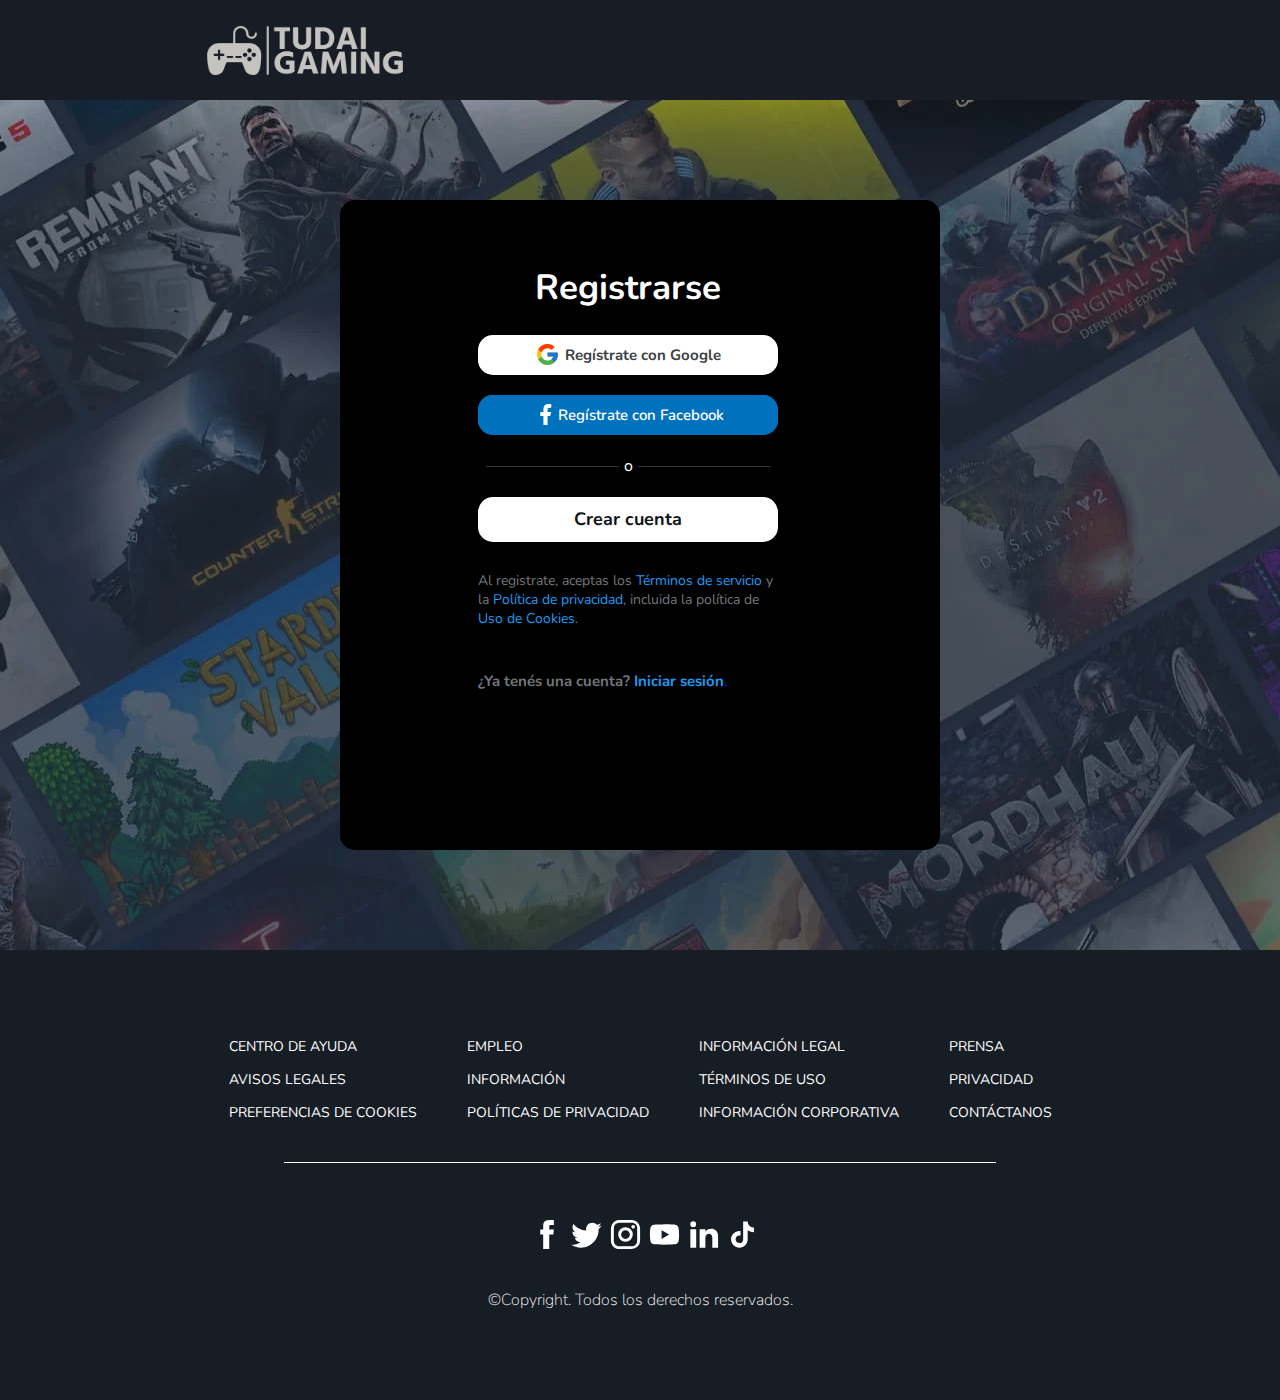
==== TP2/index.html @ 0b2557b2 "Se agrega TP2" ====
<!DOCTYPE html>
<html lang="en">

<head>
    <meta charset="UTF-8">
    <meta name="viewport" content="width=device-width, initial-scale=1.0">
    <title>TUDAI Gaming</title>
    <link rel="stylesheet" href="styles.css">
    <link
        href="https://fonts.googleapis.com/css2?family=Bodoni+Moda:ital,opsz@0,6..96;1,6..96&family=Fira+Sans:wght@700&family=Heebo:wght@900&family=Kanit:wght@700&family=Montserrat:wght@700&family=Nunito:ital,wght@0,300;0,400;1,400&family=Open+Sans:wght@800&family=Poppins:ital,wght@0,100;0,200;0,300;1,100&family=Roboto+Mono:ital,wght@0,100;0,200;0,300;1,300&family=Syne:wght@700&display=swap"
        rel="stylesheet">
<body>
    <header>
        <nav>
            <div class="logo">
                <img class="logo" src="./images/Logo.png" alt="Logo de la pagina">
            </div>
        </nav>
    </header>
    <main class="main-register">
        <section class="form-container">
            <div class="all-cont">

            <div class="cont">
                <form class="register-form">
                    
                    <h1>Registrarse</h1>
                    <div class="form-inputs">
                        <a class="a" href="home.html">
                            <div class="btn-content"> 
                            <svg class="icon-btn" xmlns="http://www.w3.org/2000/svg" width="128" height="128" viewBox="0 0 48 48"><path fill="#FFC107" d="M43.611 20.083H42V20H24v8h11.303c-1.649 4.657-6.08 8-11.303 8c-6.627 0-12-5.373-12-12s5.373-12 12-12c3.059 0 5.842 1.154 7.961 3.039l5.657-5.657C34.046 6.053 29.268 4 24 4C12.955 4 4 12.955 4 24s8.955 20 20 20s20-8.955 20-20c0-1.341-.138-2.65-.389-3.917z"/><path fill="#FF3D00" d="m6.306 14.691l6.571 4.819C14.655 15.108 18.961 12 24 12c3.059 0 5.842 1.154 7.961 3.039l5.657-5.657C34.046 6.053 29.268 4 24 4C16.318 4 9.656 8.337 6.306 14.691z"/><path fill="#4CAF50" d="M24 44c5.166 0 9.86-1.977 13.409-5.192l-6.19-5.238A11.91 11.91 0 0 1 24 36c-5.202 0-9.619-3.317-11.283-7.946l-6.522 5.025C9.505 39.556 16.227 44 24 44z"/><path fill="#1976D2" d="M43.611 20.083H42V20H24v8h11.303a12.04 12.04 0 0 1-4.087 5.571l.003-.002l6.19 5.238C36.971 39.205 44 34 44 24c0-1.341-.138-2.65-.389-3.917z"/></svg>
                            Regístrate con Google
                        </div>
                    </a>
                    <a class="btn-fb" href="home.html">
                        <div class="btn-fb">
                            <svg class="icon-btn" xmlns="http://www.w3.org/2000/svg" width="128" height="128" viewBox="0 0 24 24"><path fill="currentColor" d="M14 13.5h2.5l1-4H14v-2c0-1.03 0-2 2-2h1.5V2.14c-.326-.043-1.557-.14-2.857-.14C11.928 2 10 3.657 10 6.7v2.8H7v4h3V22h4v-8.5Z"/></svg>
                            Regístrate con Facebook
                        </div>
                    </a>
                    <div class="lines">
                        <div></div>
                        o
                        <div></div>
                    </div>
                    <a  class="create-acc" id="go1" >Crear cuenta</a>
                    <p class="terms">Al registrate, aceptas los <span>Términos de servicio</span> y la <span>Política de privacidad</span>, incluida la política
                        de <span>Uso de Cookies</span>.</p>
                        <p class="log">¿Ya tenés una cuenta? <a class="log" href="register.html"> <span>Iniciar sesión</span>.</a>
                        </p>
                    </div>
            </form>
            
            <form class="register-form-2">
                <div class="info-reg">
                    <div class="flecha-izq">
                        <svg xmlns="http://www.w3.org/2000/svg" width="20" height="20" viewBox="0 0 16 9"><path fill="currentColor" d="M12.5 5h-9c-.28 0-.5-.22-.5-.5s.22-.5.5-.5h9c.28 0 .5.22.5.5s-.22.5-.5.5Z"/><path fill="currentColor" d="M6 8.5a.47.47 0 0 1-.35-.15l-3.5-3.5c-.2-.2-.2-.51 0-.71L5.65.65c.2-.2.51-.2.71 0c.2.2.2.51 0 .71L3.21 4.51l3.15 3.15c.2.2.2.51 0 .71c-.1.1-.23.15-.35.15Z"/></svg>
                    </div>
                    <div><h5 class="step">Paso 1 de 3</h5></div>
                </div>
                <h1 class="create">Crea tu cuenta</h1>
                <div class="form-inputs">
                    <form >
                        <label>Nombre</label>
                        <input class="ipt" type="email" name=""  placeholder="Ingresá tu nombre"  required>
                        <label>Apellido</label>
                        <input class="ipt" type="email" name=""  placeholder="Ingresá tu apellido" required>
                        <p class="terms"><span>TUDAI Gaming</span> podrá usar tu información de contacto, como tu dirección de correo electrónico.
                            <span>Más información</span>.</p>
                        <a  class="create-acc" id="go2">Siguiente</a>
                    </form>
                   
                       
                    </div>
                </form>
                <form class="register-form-3">
                    <div class="info-reg">
                        <div class="flecha-izq2">
                            <svg xmlns="http://www.w3.org/2000/svg" width="20" height="20" viewBox="0 0 16 9"><path fill="currentColor" d="M12.5 5h-9c-.28 0-.5-.22-.5-.5s.22-.5.5-.5h9c.28 0 .5.22.5.5s-.22.5-.5.5Z"/><path fill="currentColor" d="M6 8.5a.47.47 0 0 1-.35-.15l-3.5-3.5c-.2-.2-.2-.51 0-.71L5.65.65c.2-.2.51-.2.71 0c.2.2.2.51 0 .71L3.21 4.51l3.15 3.15c.2.2.2.51 0 .71c-.1.1-.23.15-.35.15Z"/></svg>
                        </div>
                        <div><h5 class="step">Paso 2 de 3</h5></div>
                    </div>
                    <h1 class="create">Crea tu cuenta</h1>
                    <div class="form-inputs">
                        <form >
                            <label class="nn">Nickname (Opcional)</label>
                            <input class="ipt" type="email" name="" " placeholder="Ingresá tu nickname"  required>
                            <label>Edad</label>
                            <input class="ipt" type="email" name=""  placeholder="Ingresá tu edad" required>
                            <p class="terms"><span>TUDAI Gaming</span> usa estos datos para personalizar tu experiencia y recomendaciones de juegos. </p>
                            <a  class="create-acc" id="go3">Siguiente</a>
                        </form>
                       
        </div>
        <form class="register-form-4">
            <div class="info-reg">
                <div class="flecha-izq3">
                    <svg xmlns="http://www.w3.org/2000/svg" width="20" height="20" viewBox="0 0 16 9"><path fill="currentColor" d="M12.5 5h-9c-.28 0-.5-.22-.5-.5s.22-.5.5-.5h9c.28 0 .5.22.5.5s-.22.5-.5.5Z"/><path fill="currentColor" d="M6 8.5a.47.47 0 0 1-.35-.15l-3.5-3.5c-.2-.2-.2-.51 0-.71L5.65.65c.2-.2.51-.2.71 0c.2.2.2.51 0 .71L3.21 4.51l3.15 3.15c.2.2.2.51 0 .71c-.1.1-.23.15-.35.15Z"/></svg>
                </div>
                <div><h5 class="step">Paso 3 de 3</h5></div>
            </div>
            <div class="form4-cont">

                <h1 class="create">Ya falta poco...</h1>
                <div class="form-inputs">
                    <form >
                        <label >E-mail</label>
                        <input class="ipt" type="email" name="" " placeholder="Ingresá tu e-mail"  required>
                        <label>Contraseña</label>
                        <input class="ipt" type="password" name=""  placeholder="Ingresá tu contraseña" required>
                        <label class="nn">Repetir contraseña</label>
                        <input class="ipt" type="password" name=""  placeholder="Ingresá tu contraseña nuevamente" required>
                   
                       <!-- <a  class="create-acc" href="home.html">Crear cuenta</a>!-->
                        <a class="button" id="q">Crear cuenta</a>
                        <div class="loader">
                          <div class="check">
                            <span class="check-one"></span>
                            <span class="check-two"></span>
                          </div>
                        </div>

                    </form>
                </div>
                </div>

        </section>
    </main>
    <footer>
        <div class="links">
            

            <div class="links-1">
                <p>Centro de Ayuda</p>  
                <p>Avisos legales</p>
                <p>Preferencias de Cookies</p>
            </div>
            <div class="links-1">
                <p>Empleo</p>
                <p>Información</p>
                <p>Políticas de privacidad</p>
            </div>
            <div class="links-1">
                <p>Información legal</p>
                <p>Términos de uso</p>
                <p>Información corporativa</p>
            </div>
            <div class="links-1">
                <p>Prensa</p>
                <p>Privacidad</p>
                <p>Contáctanos</p>
            </div>
        </div>
    </div>
        <div class="line-footer"></div>
        <div class="socials">
            <ul>
                <li><svg xmlns="http://www.w3.org/2000/svg" width="35" height="35" viewBox="-7 -2 24 24"><path fill="currentColor" d="M2.046 3.865v2.748H.032v3.36h2.014v9.986H6.18V9.974h2.775s.26-1.611.386-3.373H6.197V4.303c0-.343.45-.805.896-.805h2.254V0H6.283c-4.34 0-4.237 3.363-4.237 3.865z"/></svg></li>
                <li><svg xmlns="http://www.w3.org/2000/svg" width="35" height="35" viewBox="0 0 24 24"><path fill="currentColor" d="M22.46 6c-.77.35-1.6.58-2.46.69c.88-.53 1.56-1.37 1.88-2.38c-.83.5-1.75.85-2.72 1.05C18.37 4.5 17.26 4 16 4c-2.35 0-4.27 1.92-4.27 4.29c0 .34.04.67.11.98C8.28 9.09 5.11 7.38 3 4.79c-.37.63-.58 1.37-.58 2.15c0 1.49.75 2.81 1.91 3.56c-.71 0-1.37-.2-1.95-.5v.03c0 2.08 1.48 3.82 3.44 4.21a4.22 4.22 0 0 1-1.93.07a4.28 4.28 0 0 0 4 2.98a8.521 8.521 0 0 1-5.33 1.84c-.34 0-.68-.02-1.02-.06C3.44 20.29 5.7 21 8.12 21C16 21 20.33 14.46 20.33 8.79c0-.19 0-.37-.01-.56c.84-.6 1.56-1.36 2.14-2.23Z"/></svg></li>
                <li><svg xmlns="http://www.w3.org/2000/svg" width="35" height="35" viewBox="0 0 24 24"><path fill="currentColor" d="M7.8 2h8.4C19.4 2 22 4.6 22 7.8v8.4a5.8 5.8 0 0 1-5.8 5.8H7.8C4.6 22 2 19.4 2 16.2V7.8A5.8 5.8 0 0 1 7.8 2m-.2 2A3.6 3.6 0 0 0 4 7.6v8.8C4 18.39 5.61 20 7.6 20h8.8a3.6 3.6 0 0 0 3.6-3.6V7.6C20 5.61 18.39 4 16.4 4H7.6m9.65 1.5a1.25 1.25 0 0 1 1.25 1.25A1.25 1.25 0 0 1 17.25 8A1.25 1.25 0 0 1 16 6.75a1.25 1.25 0 0 1 1.25-1.25M12 7a5 5 0 0 1 5 5a5 5 0 0 1-5 5a5 5 0 0 1-5-5a5 5 0 0 1 5-5m0 2a3 3 0 0 0-3 3a3 3 0 0 0 3 3a3 3 0 0 0 3-3a3 3 0 0 0-3-3Z"/></svg></li>
                <li><svg xmlns="http://www.w3.org/2000/svg" width="35" height="35" viewBox="0 0 24 24"><path fill="currentColor" d="m10 15l5.19-3L10 9v6m11.56-7.83c.13.47.22 1.1.28 1.9c.07.8.1 1.49.1 2.09L22 12c0 2.19-.16 3.8-.44 4.83c-.25.9-.83 1.48-1.73 1.73c-.47.13-1.33.22-2.65.28c-1.3.07-2.49.1-3.59.1L12 19c-4.19 0-6.8-.16-7.83-.44c-.9-.25-1.48-.83-1.73-1.73c-.13-.47-.22-1.1-.28-1.9c-.07-.8-.1-1.49-.1-2.09L2 12c0-2.19.16-3.8.44-4.83c.25-.9.83-1.48 1.73-1.73c.47-.13 1.33-.22 2.65-.28c1.3-.07 2.49-.1 3.59-.1L12 5c4.19 0 6.8.16 7.83.44c.9.25 1.48.83 1.73 1.73Z"/></svg></svg></li>
                <li><svg xmlns="http://www.w3.org/2000/svg" width="35" height="35" viewBox="0 0 24 24"><path fill="currentColor" d="M6.94 5a2 2 0 1 1-4-.002a2 2 0 0 1 4 .002ZM7 8.48H3V21h4V8.48Zm6.32 0H9.34V21h3.94v-6.57c0-3.66 4.77-4 4.77 0V21H22v-7.93c0-6.17-7.06-5.94-8.72-2.91l.04-1.68Z"/></svg></li>
                <li><svg xmlns="http://www.w3.org/2000/svg" width="35" height="35" viewBox="0 0 24 24"><path fill="currentColor" d="M16.6 5.82s.51.5 0 0A4.278 4.278 0 0 1 15.54 3h-3.09v12.4a2.592 2.592 0 0 1-2.59 2.5c-1.42 0-2.6-1.16-2.6-2.6c0-1.72 1.66-3.01 3.37-2.48V9.66c-3.45-.46-6.47 2.22-6.47 5.64c0 3.33 2.76 5.7 5.69 5.7c3.14 0 5.69-2.55 5.69-5.7V9.01a7.35 7.35 0 0 0 4.3 1.38V7.3s-1.88.09-3.24-1.48z"/></svg></li>
            </ul>
        </div>
        <p class="copy">©Copyright. Todos los derechos reservados.</p>
    </footer>
    <script src="./js/main.js"></script>
    <script src="./js/form.js"></script>

</body>

</html>
---- TP2/styles.css ----
body{
    margin: 0;
    height: 500PX;
    font-family: 'Nunito';
}


nav  {
    background-color: rgb(23, 28, 37);
    min-height: 100px;
    height: 11%;
    display: flex;
    align-items: center;
}

.logo{
    width: 196px;
    height: 49px;
    padding: 0 14%;
}
.main-register{
    height: 170%;
    display: flex;
    justify-content: center;
    align-items: center;
    background-image: url(./images/form-bg.png);
    background-position: 50%;
}

.form-container{
    background-color: black;
    color: white;
    border-radius: 15px;
    height: 115%;
    max-height: 650px;
    width:600px;
    max-width: 600px;
    display: flex;
    justify-content: center;
    align-items: center;
}

.form-inputs{
    display: flex;
    align-items: center;
    flex-direction: column;
    margin-bottom: 20%;
    gap:20px;
}

.button, .btn-fb, .btn-content, .create-acc{
    background-color: white;
    border-style: none;
    border-radius: 15px;
    width: 300px;
    max-width: 400px;
    color: #3C4043;
    font-size: 15px;
    font-weight: bold;
    min-height: 40px;
}
a{
    text-decoration: none;
    text-align: center;
    vertical-align: center;
}

.a{
    display: flex;
    justify-content: center;
    align-items: center;
}

.create-acc{
    display: flex;
    justify-content: center;
    align-items: center;
    color: #0f1419;
    min-height: 45px;
    font-size: 18px;
   
}

.icon-btn{
    width: 25px;
    height: 25px;
}
.btn-content{
    display: flex;
    align-items: center;
    justify-content: center;
    gap:5px;
}

.btn-fb{
    background-color: #0071BC;
    color: white;
    font-weight: 600;
    display: flex;
    justify-content: center;
    align-items: center;
}

.form-container h1, h5, p{
    text-align: center;
}

.form-container h1{
    font-size: 35px;
}


form p{
    width:300px;
    text-align: left;
    font-weight: 400;
    font-size:14px;
    color: #71767b;
    margin-top: 3%;
}

.log{
    font-size: 15px;
}

form span{
    color: #1d9bf0;
}

.log{
    background: none;
    font-weight: 100;
}
.lines{
    display: flex;
    gap:5px;
}

.lines div{
    border: solid rgb(51, 54, 57) 0.1px;
    border-bottom: 0px;
    border-left: 0px;
    border-right: 0px;
    width: 133px;
    margin-top: 4%;
}



footer{
    background-color:#171D25 ;
    color: white;
    min-height: 450px;
    max-height:600px;
    display: flex;
    flex-direction: column;
    justify-content: center;
    align-items: center;
    font-weight: 400;
}

.links{
    display: flex;
    align-items: center;
    gap:50px;
    text-transform: uppercase;
    font-size: 14px;
}

.links-1 p{
    text-align: left;
}

.logo img{
    width: 196px;
    height: 49px;
}

.line-footer{
    border: solid rgb(255, 255, 255) 1px;
    border-bottom: 0px;
    border-left: 0px;
    border-right: 0px;
    width: 55.7%;
    margin-top: 2%;
}

.socials{
    display: flex;
    justify-content: center;
    margin-right: 2.4%;
    margin-bottom: -0.1%;
}

.socials ul{
    display: flex;
    list-style: none;
    margin-top: 20%;
    gap: 4px;
}

.copy{
    font-weight: 100;
}

.ipt{
    font-family: 'Nunito';
    background: none;
    border: 1px solid rgb(51, 54, 57);
    width: 300px;
    height:48px;
    border-radius: 5px;
    font-size:17px;
    font-weight: bold;
    color: #e7e9ea;
    font-weight:400;
}

::placeholder {
    padding-left: 3%;
}

.log{
    font-weight: 700;
}


.all-cont{
    overflow: hidden;
}

#log-in-form{
    margin-right: 4%;
}

.cont{
    display: flex;
    width: 200%;
    gap: 310px;
    margin-left: 23%;
    height: 568px;  
    transition: all 0.3s ease;
}


.info-reg{
    display: flex;
    width: fit-content;
    margin-left: -40%;
    gap: 13px;
    margin-top: -4%;
    margin-left: -45%;
}

.info-reg2{
    display: flex;
    width: fit-content;
    margin-left: -40%;
    gap: 13px;
    margin-top:-3%;
    margin-left: -45%;
}

.flecha-izq svg{
    height:45px;
    width: 45px;
}

.flecha-izq2 svg{
    height:45px;
    width: 45px;
}

.flecha-izq3 svg{
    height:45px;
    width: 45px;
}


.flecha-izq, .flecha-izq2, .flecha-izq3:hover{
    cursor: pointer;
}

.step{
    font-size: 20px;
    text-align: left;
    margin-top: 9%;
}

.create{
    margin-left: -25%;
    margin-bottom: 3%;
}

label{
    width: 80px;
    margin-bottom: -5%;
    margin-right: 70%;
}
.nn{
    width: 180px;
    margin-right: 40%;

}

.form4-cont{
    margin-top: -17%;
}

input[type="text"]
{
margin-left: 30px;
}

span:hover{
    text-decoration: underline;
    cursor: pointer;
}

.links .links-1 p:hover{
    text-decoration: underline;
    cursor: pointer;
}
@media (max-width: 958px) {
    footer{
        display: none;
    }}

.button {
    position: relative;
    display: flex;
    justify-content: center;
    align-items: center;
    width: 300px;

    height: 40px;
    border-radius: 15px;
    background-color: #1c89ff;
    border: solid 1px transparent;
    color: #fff;
    font-size: 18px;
    font-weight: 500;
    cursor: pointer;
    transition: all .1s ease-in-out;
    &:hover {
      background-color: transparent;
      border-color: #fff;
      transition: all .1s ease-in-out;
    }
    
  }
  
  
  .loader {
    display: flex;
    justify-content: center;
    align-items: center;
    width: 50px;
    height: 50px;
    background: transparent; 
    margin: 30px auto 0 auto;
    border: solid 2px #424242;
    border-top: solid 2px #1c89ff;
    border-radius: 50%;
    opacity: 0;
  }
  
  .check {
    width: 100%;
    height: 100%;
    display: flex;
    flex-direction: column;
    justify-content: center;
    align-items: center;
    transform: translate3d(-4px,50px,0);
    opacity: 0;
}

.check .check-one {
    display: block;
    width: 10px;
    height: 2px;
    background-color: #fff;
    transform: rotate(45deg);
  }
  .check .check-two {
    display: block;
    width: 20px;
    height: 2px;
    background-color: #fff;
    transform: rotate(-45deg) translate3d(14px, -4px, 0);
    transform-origin: 100%;
  }
  
  .loader.active {
    animation: loading 2s ease-in-out; 
    animation-fill-mode: forwards;
  }
  
  .check.active {
    opacity: 1;
    transform: translate3d(-4px,4px,0);
    transition: all .5s cubic-bezier(.49, 1.74, .38, 1.74);
    transition-delay: .2s;
  }
  
  @keyframes loading {
    30% {
      opacity:1; 
    }
    
    85% {
      opacity:1;
      transform: rotate(1080deg);
      border-color: #262626;
    }
    100% {
      opacity:1;
      transform: rotate(1080deg);
       border-color: #1c89ff;
    }
  }

a:hover{
    cursor: pointer;
}
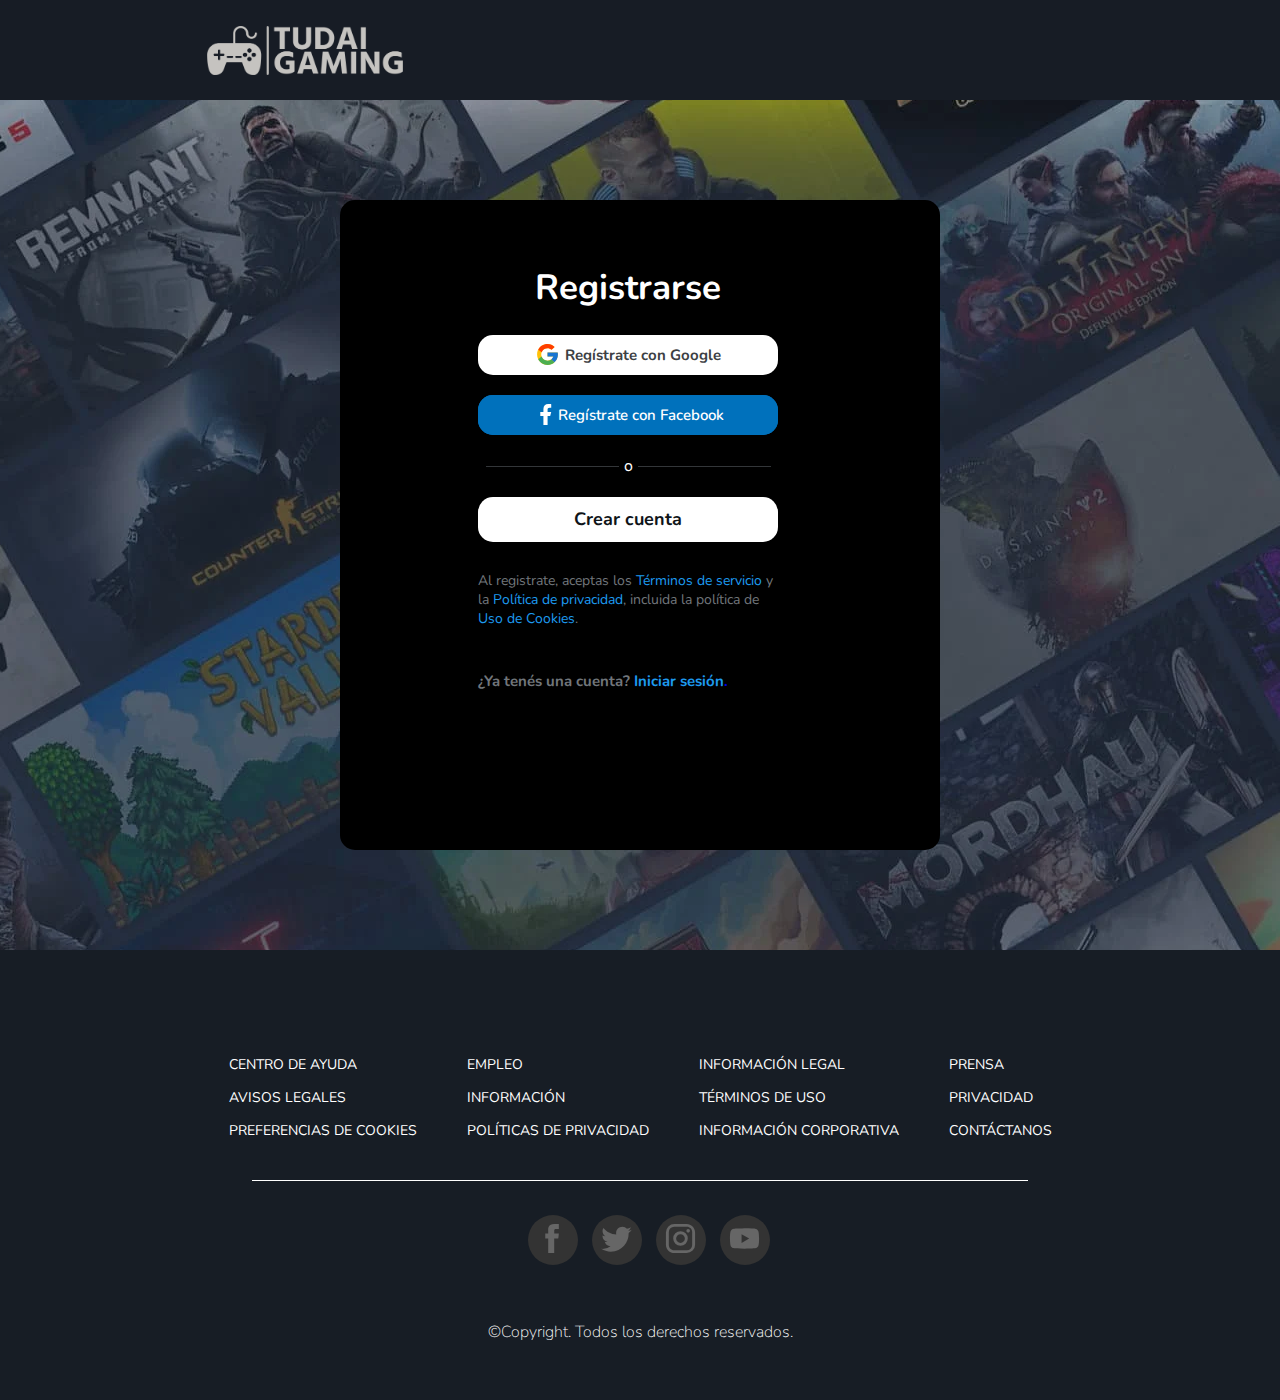
==== commit fe8f312f: "changes" ====
--- a/TP2/index.html
+++ b/TP2/index.html
@@ -154,14 +154,30 @@
     </div>
         <div class="line-footer"></div>
         <div class="socials">
-            <ul>
-                <li><svg xmlns="http://www.w3.org/2000/svg" width="35" height="35" viewBox="-7 -2 24 24"><path fill="currentColor" d="M2.046 3.865v2.748H.032v3.36h2.014v9.986H6.18V9.974h2.775s.26-1.611.386-3.373H6.197V4.303c0-.343.45-.805.896-.805h2.254V0H6.283c-4.34 0-4.237 3.363-4.237 3.865z"/></svg></li>
-                <li><svg xmlns="http://www.w3.org/2000/svg" width="35" height="35" viewBox="0 0 24 24"><path fill="currentColor" d="M22.46 6c-.77.35-1.6.58-2.46.69c.88-.53 1.56-1.37 1.88-2.38c-.83.5-1.75.85-2.72 1.05C18.37 4.5 17.26 4 16 4c-2.35 0-4.27 1.92-4.27 4.29c0 .34.04.67.11.98C8.28 9.09 5.11 7.38 3 4.79c-.37.63-.58 1.37-.58 2.15c0 1.49.75 2.81 1.91 3.56c-.71 0-1.37-.2-1.95-.5v.03c0 2.08 1.48 3.82 3.44 4.21a4.22 4.22 0 0 1-1.93.07a4.28 4.28 0 0 0 4 2.98a8.521 8.521 0 0 1-5.33 1.84c-.34 0-.68-.02-1.02-.06C3.44 20.29 5.7 21 8.12 21C16 21 20.33 14.46 20.33 8.79c0-.19 0-.37-.01-.56c.84-.6 1.56-1.36 2.14-2.23Z"/></svg></li>
-                <li><svg xmlns="http://www.w3.org/2000/svg" width="35" height="35" viewBox="0 0 24 24"><path fill="currentColor" d="M7.8 2h8.4C19.4 2 22 4.6 22 7.8v8.4a5.8 5.8 0 0 1-5.8 5.8H7.8C4.6 22 2 19.4 2 16.2V7.8A5.8 5.8 0 0 1 7.8 2m-.2 2A3.6 3.6 0 0 0 4 7.6v8.8C4 18.39 5.61 20 7.6 20h8.8a3.6 3.6 0 0 0 3.6-3.6V7.6C20 5.61 18.39 4 16.4 4H7.6m9.65 1.5a1.25 1.25 0 0 1 1.25 1.25A1.25 1.25 0 0 1 17.25 8A1.25 1.25 0 0 1 16 6.75a1.25 1.25 0 0 1 1.25-1.25M12 7a5 5 0 0 1 5 5a5 5 0 0 1-5 5a5 5 0 0 1-5-5a5 5 0 0 1 5-5m0 2a3 3 0 0 0-3 3a3 3 0 0 0 3 3a3 3 0 0 0 3-3a3 3 0 0 0-3-3Z"/></svg></li>
-                <li><svg xmlns="http://www.w3.org/2000/svg" width="35" height="35" viewBox="0 0 24 24"><path fill="currentColor" d="m10 15l5.19-3L10 9v6m11.56-7.83c.13.47.22 1.1.28 1.9c.07.8.1 1.49.1 2.09L22 12c0 2.19-.16 3.8-.44 4.83c-.25.9-.83 1.48-1.73 1.73c-.47.13-1.33.22-2.65.28c-1.3.07-2.49.1-3.59.1L12 19c-4.19 0-6.8-.16-7.83-.44c-.9-.25-1.48-.83-1.73-1.73c-.13-.47-.22-1.1-.28-1.9c-.07-.8-.1-1.49-.1-2.09L2 12c0-2.19.16-3.8.44-4.83c.25-.9.83-1.48 1.73-1.73c.47-.13 1.33-.22 2.65-.28c1.3-.07 2.49-.1 3.59-.1L12 5c4.19 0 6.8.16 7.83.44c.9.25 1.48.83 1.73 1.73Z"/></svg></svg></li>
-                <li><svg xmlns="http://www.w3.org/2000/svg" width="35" height="35" viewBox="0 0 24 24"><path fill="currentColor" d="M6.94 5a2 2 0 1 1-4-.002a2 2 0 0 1 4 .002ZM7 8.48H3V21h4V8.48Zm6.32 0H9.34V21h3.94v-6.57c0-3.66 4.77-4 4.77 0V21H22v-7.93c0-6.17-7.06-5.94-8.72-2.91l.04-1.68Z"/></svg></li>
-                <li><svg xmlns="http://www.w3.org/2000/svg" width="35" height="35" viewBox="0 0 24 24"><path fill="currentColor" d="M16.6 5.82s.51.5 0 0A4.278 4.278 0 0 1 15.54 3h-3.09v12.4a2.592 2.592 0 0 1-2.59 2.5c-1.42 0-2.6-1.16-2.6-2.6c0-1.72 1.66-3.01 3.37-2.48V9.66c-3.45-.46-6.47 2.22-6.47 5.64c0 3.33 2.76 5.7 5.69 5.7c3.14 0 5.69-2.55 5.69-5.7V9.01a7.35 7.35 0 0 0 4.3 1.38V7.3s-1.88.09-3.24-1.48z"/></svg></li>
-            </ul>
+            <ul class="links-foot">
+                <li>
+                  <a>
+                    <svg xmlns="http://www.w3.org/2000/svg" width="35" height="35" viewBox="-7 -2 24 24"><path fill="currentColor" d="M2.046 3.865v2.748H.032v3.36h2.014v9.986H6.18V9.974h2.775s.26-1.611.386-3.373H6.197V4.303c0-.343.45-.805.896-.805h2.254V0H6.283c-4.34 0-4.237 3.363-4.237 3.865z"/></svg>
+                  </a>
+                </li>
+                <li>
+                  <a >
+                    <svg xmlns="http://www.w3.org/2000/svg" width="35" height="35" viewBox="0 0 24 24"><path fill="currentColor" d="M22.46 6c-.77.35-1.6.58-2.46.69c.88-.53 1.56-1.37 1.88-2.38c-.83.5-1.75.85-2.72 1.05C18.37 4.5 17.26 4 16 4c-2.35 0-4.27 1.92-4.27 4.29c0 .34.04.67.11.98C8.28 9.09 5.11 7.38 3 4.79c-.37.63-.58 1.37-.58 2.15c0 1.49.75 2.81 1.91 3.56c-.71 0-1.37-.2-1.95-.5v.03c0 2.08 1.48 3.82 3.44 4.21a4.22 4.22 0 0 1-1.93.07a4.28 4.28 0 0 0 4 2.98a8.521 8.521 0 0 1-5.33 1.84c-.34 0-.68-.02-1.02-.06C3.44 20.29 5.7 21 8.12 21C16 21 20.33 14.46 20.33 8.79c0-.19 0-.37-.01-.56c.84-.6 1.56-1.36 2.14-2.23Z"/></svg>
+                  </a>
+                  </li>
+                <li>
+                  <a >
+                    <svg xmlns="http://www.w3.org/2000/svg" width="35" height="35" viewBox="0 0 24 24"><path fill="currentColor" d="M7.8 2h8.4C19.4 2 22 4.6 22 7.8v8.4a5.8 5.8 0 0 1-5.8 5.8H7.8C4.6 22 2 19.4 2 16.2V7.8A5.8 5.8 0 0 1 7.8 2m-.2 2A3.6 3.6 0 0 0 4 7.6v8.8C4 18.39 5.61 20 7.6 20h8.8a3.6 3.6 0 0 0 3.6-3.6V7.6C20 5.61 18.39 4 16.4 4H7.6m9.65 1.5a1.25 1.25 0 0 1 1.25 1.25A1.25 1.25 0 0 1 17.25 8A1.25 1.25 0 0 1 16 6.75a1.25 1.25 0 0 1 1.25-1.25M12 7a5 5 0 0 1 5 5a5 5 0 0 1-5 5a5 5 0 0 1-5-5a5 5 0 0 1 5-5m0 2a3 3 0 0 0-3 3a3 3 0 0 0 3 3a3 3 0 0 0 3-3a3 3 0 0 0-3-3Z"/>
+                  </a>
+                  
+                </li>
+                <li>
+                  <a>
+                    <svg xmlns="http://www.w3.org/2000/svg" width="35" height="35" viewBox="0 0 24 24"><path fill="currentColor" d="m10 15l5.19-3L10 9v6m11.56-7.83c.13.47.22 1.1.28 1.9c.07.8.1 1.49.1 2.09L22 12c0 2.19-.16 3.8-.44 4.83c-.25.9-.83 1.48-1.73 1.73c-.47.13-1.33.22-2.65.28c-1.3.07-2.49.1-3.59.1L12 19c-4.19 0-6.8-.16-7.83-.44c-.9-.25-1.48-.83-1.73-1.73c-.13-.47-.22-1.1-.28-1.9c-.07-.8-.1-1.49-.1-2.09L2 12c0-2.19.16-3.8.44-4.83c.25-.9.83-1.48 1.73-1.73c.47-.13 1.33-.22 2.65-.28c1.3-.07 2.49-.1 3.59-.1L12 5c4.19 0 6.8.16 7.83.44c.9.25 1.48.83 1.73 1.73Z"/></svg></svg>
+                  </a> 
+                </li>
+                
+              </ul>
         </div>
         <p class="copy">©Copyright. Todos los derechos reservados.</p>
     </footer>
--- a/TP2/styles.css
+++ b/TP2/styles.css
@@ -4,7 +4,57 @@
     height: 500PX;
     font-family: 'Nunito';
 }
-
+.links-foot {
+    display: flex;
+    transform: translate(-50%, -50%);
+    margin-left: 300px;
+  }
+  
+  .links-foot  li {
+    list-style: none;
+    margin: 0 5px;
+    justify-content: center;
+    align-items: center;
+  }
+  
+  .links-foot  li a {
+    position: relative; 
+    display: block;
+    width: 50px;
+    height: 50px;
+    text-align: center;
+    line-height: 63px;
+    background: #333;
+    border-radius: 50%;
+    font-size: 30px;
+    color: #666;
+    transition: .5s;
+  }
+  
+  .links-foot  li a::before {
+    content: '';
+    position: absolute;
+    top: -220;
+    left: 0;
+    width: 100%;
+    height: 100%;
+    border-radius: 50%;
+    background: #ffee10;
+    transition: .5s;
+    transform: scale(.9);
+    z-index: -1;
+  }
+  
+  .links-foot  li a:hover::before {
+    transform: scale(1.1);
+    box-shadow: 0 0 15px #ffee10;
+  }
+  
+  .links-foot  li a:hover {
+    color: #ffee10;
+    box-shadow: 0 0 5px #ffee10;
+    text-shadow: 0 0 5px #ffee10;
+  }
 
 nav  {
     background-color: rgb(23, 28, 37);
@@ -158,6 +208,7 @@
     justify-content: center;
     align-items: center;
     font-weight: 400;
+
 }
 
 .links{
@@ -166,6 +217,7 @@
     gap:50px;
     text-transform: uppercase;
     font-size: 14px;
+    margin-top: 50px;
 }
 
 .links-1 p{
@@ -182,7 +234,7 @@
     border-bottom: 0px;
     border-left: 0px;
     border-right: 0px;
-    width: 55.7%;
+    width: 60.7%;
     margin-top: 2%;
 }
 
@@ -196,7 +248,7 @@
 .socials ul{
     display: flex;
     list-style: none;
-    margin-top: 20%;
+    margin-top: 10%;
     gap: 4px;
 }
 
@@ -322,10 +374,27 @@
     text-decoration: underline;
     cursor: pointer;
 }
+@media (max-width: 400px) {
+footer{
+    display: none;
+}
+}
 @media (max-width: 958px) {
-    footer{
-        display: none;
-    }}
+    
+    .links{
+        display: flex;
+        align-items: center;
+        text-transform: uppercase;
+        font-size: 14px;
+        margin-top: 50px;;
+        margin-right: 100px;
+    }
+
+    .links-1{
+      margin-top: -55px;
+      margin-left: 50px;  
+    }
+}
 
 .button {
     position: relative;
@@ -429,3 +498,5 @@
 
 
 
+
+
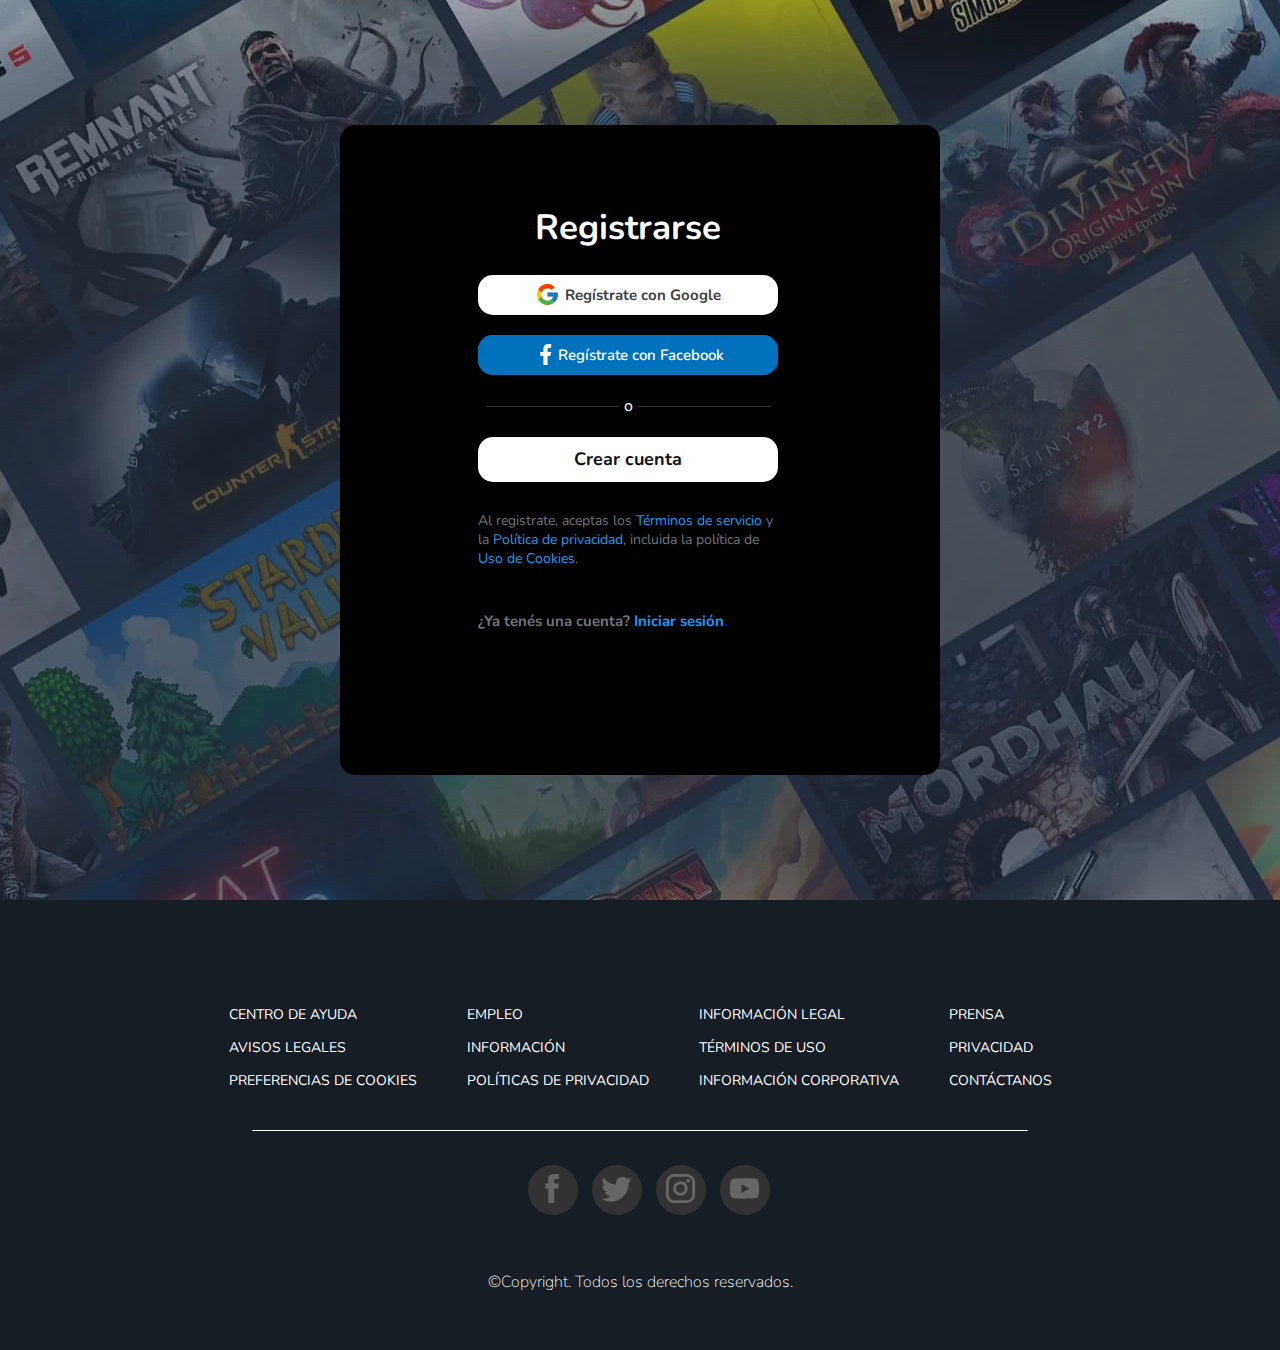
==== commit 358853ea: "changes" ====
--- a/TP2/index.html
+++ b/TP2/index.html
@@ -10,13 +10,6 @@
         href="https://fonts.googleapis.com/css2?family=Bodoni+Moda:ital,opsz@0,6..96;1,6..96&family=Fira+Sans:wght@700&family=Heebo:wght@900&family=Kanit:wght@700&family=Montserrat:wght@700&family=Nunito:ital,wght@0,300;0,400;1,400&family=Open+Sans:wght@800&family=Poppins:ital,wght@0,100;0,200;0,300;1,100&family=Roboto+Mono:ital,wght@0,100;0,200;0,300;1,300&family=Syne:wght@700&display=swap"
         rel="stylesheet">
 <body>
-    <header>
-        <nav>
-            <div class="logo">
-                <img class="logo" src="./images/Logo.png" alt="Logo de la pagina">
-            </div>
-        </nav>
-    </header>
     <main class="main-register">
         <section class="form-container">
             <div class="all-cont">
@@ -100,7 +93,6 @@
                 <div><h5 class="step">Paso 3 de 3</h5></div>
             </div>
             <div class="form4-cont">
-
                 <h1 class="create">Ya falta poco...</h1>
                 <div class="form-inputs">
                     <form >
--- a/TP2/styles.css
+++ b/TP2/styles.css
@@ -1,8 +1,8 @@
 
 body{
     margin: 0;
-    height: 500PX;
     font-family: 'Nunito';
+    height: 100vh;
 }
 .links-foot {
     display: flex;
@@ -70,7 +70,7 @@
     padding: 0 14%;
 }
 .main-register{
-    height: 170%;
+    height: 100%;
     display: flex;
     justify-content: center;
     align-items: center;
@@ -82,7 +82,7 @@
     background-color: black;
     color: white;
     border-radius: 15px;
-    height: 115%;
+    height: 90%;
     max-height: 650px;
     width:600px;
     max-width: 600px;
@@ -293,7 +293,9 @@
     margin-left: 23%;
     height: 568px;  
     transition: all 0.3s ease;
-}
+    margin-top: 5%;
+}
+
 
 
 .info-reg{
@@ -354,10 +356,6 @@
     width: 180px;
     margin-right: 40%;
 
-}
-
-.form4-cont{
-    margin-top: -17%;
 }
 
 input[type="text"]
